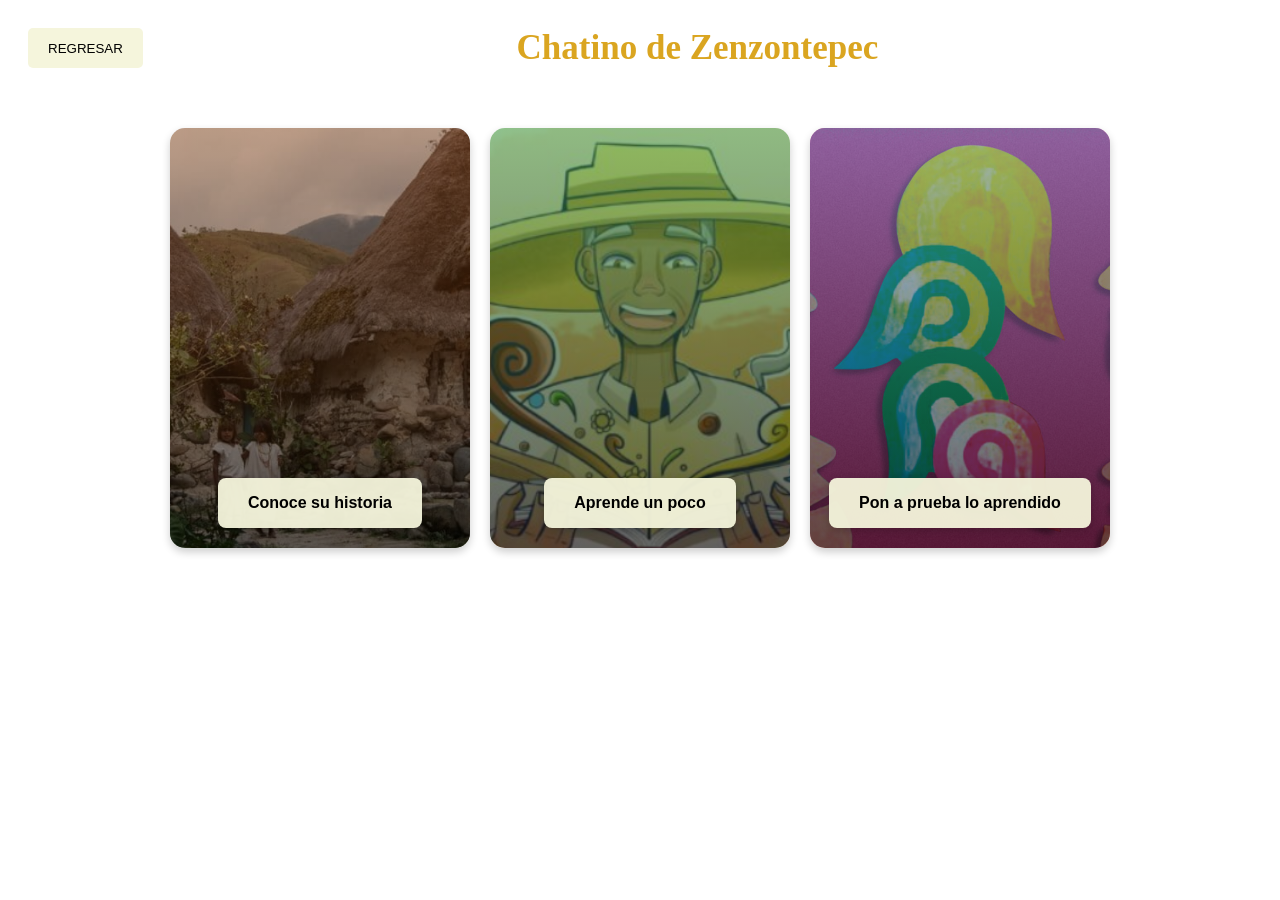
==== content.html @ 042bf03a "primer commit" ====
<!DOCTYPE html>
<html lang="en">
<head>
    <meta charset="UTF-8">
    <meta name="viewport" content="width=device-width, initial-scale=1.0">
    <link rel="stylesheet" href="styles/estilosContent.css">
    <script src="scripts/scriptContent.js" defer></script>
    <title>contenido</title>
</head>
<body>
    <span id="atras">
        <button id="btnAtras">REGRESAR</button>
        <h1>Chatino de Zenzontepec</h1>
    </span>
    <div id="contenedor1">
        <div>
            <button>Conoce su historia</button>
        </div>
        <div>
            <button>Aprende un poco</button>
        </div>
        <div>
            <button>Pon a prueba lo aprendido</button>
        </div>
    </div>
</body>
</html>
<!-- <button id="btnFrutas">Frutas</button>
        <button id="btnVerduras">Verduras</button>
        <button id="btnAnimales">Animales</button>
        <button id="btnPartesdelcuerpo">partes del cuerpo</button>
        <button id="btnPlantas">Plantas</button>-->
---- styles/estilosContent.css ----
h1 {
    text-align: center;
    color: goldenrod;
    font-size: 35px;
    margin: 0;
}

#atras {
    display: grid;
    grid-template-columns: auto 1fr auto;
    align-items: center;
    padding: 20px;
    gap: 10px;
}

#btnAtras {
    grid-column: 1;
    justify-self: start;
}

#atras h1 {
    grid-column: 2;
    justify-self: center;
}

/* Contenedor principal con el mismo estilo */
#contenedor1 {
    display: flex;
    justify-content: center;
    align-items: center;
    flex-wrap: wrap;
    gap: 20px;
    padding: 20px;
    margin: 20px auto;
    max-width: 1200px;
}

/* Estilos para los divs que contienen los botones */
#contenedor1 > div {
    position: relative;
    width: 300px;
    height: 400px;
    border-radius: 15px;
    overflow: hidden;
    box-shadow: 0 4px 8px rgba(0, 0, 0, 0.2);
    transition: transform 0.3s ease, box-shadow 0.3s ease;
    
    /* Imagen de fondo */
    background-size: cover;
    background-position: center;
    background-repeat: no-repeat;
    
    /* Alinear contenido abajo */
    display: flex;
    justify-content: center;
    align-items: flex-end;
    padding-bottom: 20px;
}

/* Overlay oscuro semitransparente */
#contenedor1 > div::before {
    content: '';
    position: absolute;
    top: 0;
    left: 0;
    width: 100%;
    height: 100%;
    background: rgba(0, 0, 0, 0.4);
    transition: background 0.3s ease;
    z-index: 1;
}

/* Efecto hover en el div */
#contenedor1 > div:hover {
    transform: translateY(-5px);
    box-shadow: 0 8px 16px rgba(0, 0, 0, 0.3);
}

#contenedor1 > div:hover::before {
    background: rgba(0, 0, 0, 0.2);
}

/* Imágenes específicas para cada sección */
#contenedor1 > div:nth-child(1) {
    background-image: url('../img/figura6.png');
}
#contenedor1 > div:nth-child(1)::before {
    background: linear-gradient(to bottom, rgba(139, 69, 19, 0.5), rgba(0, 0, 0, 0.6));
}

#contenedor1 > div:nth-child(2) {
    background-image: url('../img/figura7.png');
}
#contenedor1 > div:nth-child(2)::before {
    background: linear-gradient(to bottom, rgba(34, 139, 34, 0.5), rgba(0, 0, 0, 0.6));
}

#contenedor1 > div:nth-child(3) {
    background-image: url('../img/figura8.png');
}
#contenedor1 > div:nth-child(3)::before {
    background: linear-gradient(to bottom, rgba(70, 130, 180, 0.5), rgba(0, 0, 0, 0.6));
}

/* Botones dentro de los divs */
#contenedor1 button {
    position: relative;
    z-index: 2;
    width: auto;
    height: 50px;
    text-align: center;
    background-color: rgba(245, 245, 220, 0.95);
    border: none;
    border-radius: 8px;
    padding: 0 30px;
    cursor: pointer;
    font-size: 16px;
    font-weight: 600;
    transition: all 0.3s ease;
    box-shadow: 0 2px 8px rgba(0, 0, 0, 0.2);
}

#contenedor1 button:hover {
    background-color: goldenrod;
    color: white;
    transform: scale(1.05);
    box-shadow: 0 4px 12px rgba(218, 165, 32, 0.4);
}

/* Botones generales (como el de regresar) */
button {
    width: auto;
    height: 40px;
    text-align: center;
    background-color: beige;
    border: none;
    border-radius: 5px;
    padding: 0 20px;
    cursor: pointer;
    transition: background-color 0.3s ease;
}

button:hover {
    background-color: goldenrod;
    color: white;
}

/* Mensaje de contenido no disponible */
#mensaje-contenedor {
    display: flex;
    flex-direction: column;
    justify-content: center;
    align-items: center;
    height: 80vh;
    text-align: center;
}

#mensaje-contenedor h2 {
    color: goldenrod;
    font-size: 28px;
    margin-bottom: 30px;
    padding: 0 20px;
}

#btnRegresar {
    background-color: beige;
    color: black;
    font-size: 18px;
    padding: 12px 30px;
}

#btnRegresar:hover {
    background-color: #d4a017;
    color: white;
}

/* Responsive */
@media (max-width: 768px) {
    #contenedor1 > div {
        width: 250px;
        height: 300px;
    }
    
    #contenedor1 button {
        font-size: 14px;
        padding: 0 20px;
    }
}
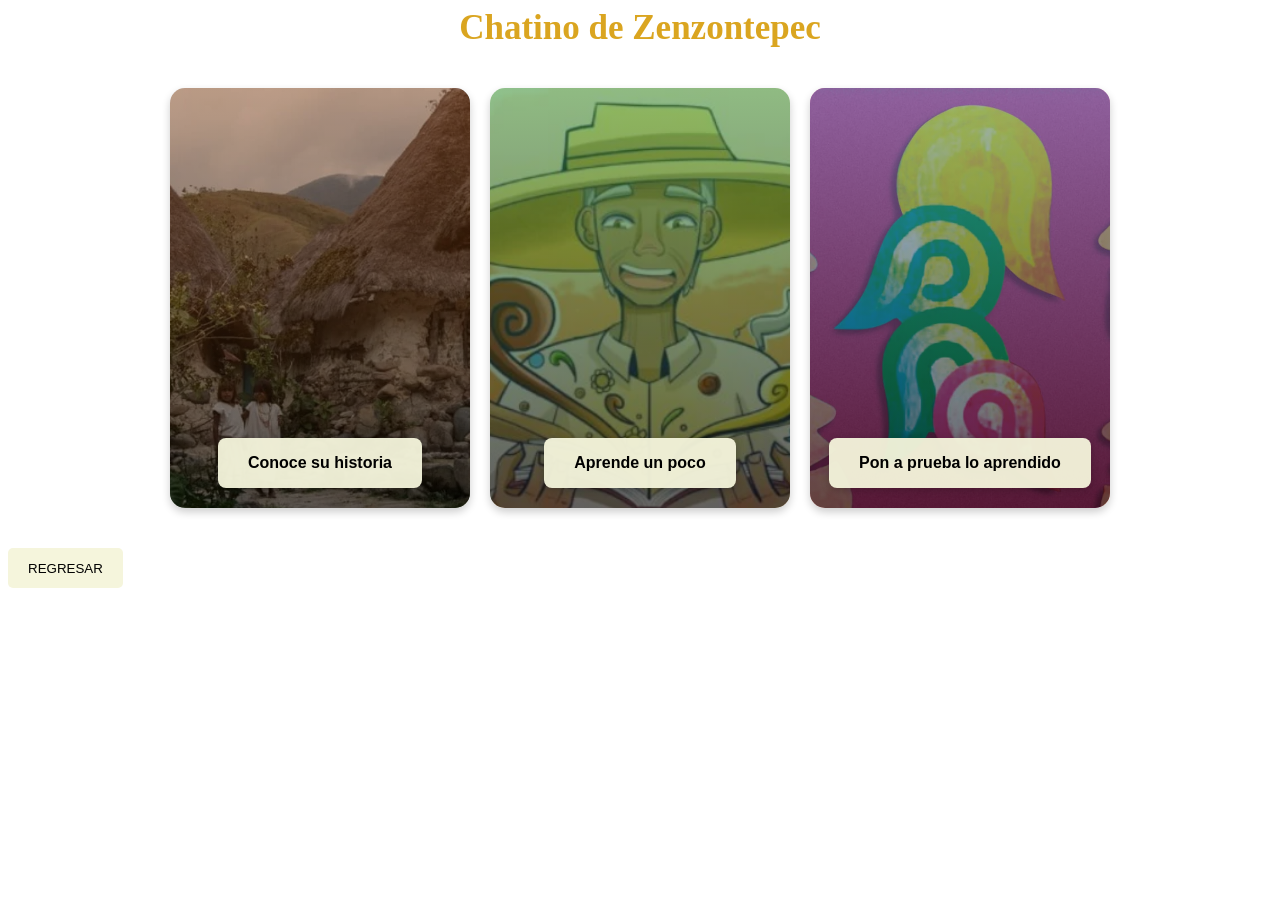
==== commit 904c3d33: "ajustes generales" ====
--- a/content.html
+++ b/content.html
@@ -8,10 +8,7 @@
     <title>contenido</title>
 </head>
 <body>
-    <span id="atras">
-        <button id="btnAtras">REGRESAR</button>
-        <h1>Chatino de Zenzontepec</h1>
-    </span>
+    <h1>Chatino de Zenzontepec</h1>
     <div id="contenedor1">
         <div>
             <button>Conoce su historia</button>
@@ -23,10 +20,6 @@
             <button>Pon a prueba lo aprendido</button>
         </div>
     </div>
+    <button id="btnAtras">REGRESAR</button>
 </body>
-</html>
-<!-- <button id="btnFrutas">Frutas</button>
-        <button id="btnVerduras">Verduras</button>
-        <button id="btnAnimales">Animales</button>
-        <button id="btnPartesdelcuerpo">partes del cuerpo</button>
-        <button id="btnPlantas">Plantas</button>-->+</html>
--- a/styles/estilosContent.css
+++ b/styles/estilosContent.css
@@ -5,25 +5,7 @@
     margin: 0;
 }
 
-#atras {
-    display: grid;
-    grid-template-columns: auto 1fr auto;
-    align-items: center;
-    padding: 20px;
-    gap: 10px;
-}
-
-#btnAtras {
-    grid-column: 1;
-    justify-self: start;
-}
-
-#atras h1 {
-    grid-column: 2;
-    justify-self: center;
-}
-
-/* Contenedor principal con el mismo estilo */
+/* Contenedor principal */
 #contenedor1 {
     display: flex;
     justify-content: center;
@@ -44,13 +26,11 @@
     overflow: hidden;
     box-shadow: 0 4px 8px rgba(0, 0, 0, 0.2);
     transition: transform 0.3s ease, box-shadow 0.3s ease;
-    
-    /* Imagen de fondo */
+
     background-size: cover;
     background-position: center;
     background-repeat: no-repeat;
-    
-    /* Alinear contenido abajo */
+
     display: flex;
     justify-content: center;
     align-items: flex-end;
@@ -82,21 +62,21 @@
 
 /* Imágenes específicas para cada sección */
 #contenedor1 > div:nth-child(1) {
-    background-image: url('../img/figura6.png');
+    background-image: url('../img/figura6.webp');
 }
 #contenedor1 > div:nth-child(1)::before {
     background: linear-gradient(to bottom, rgba(139, 69, 19, 0.5), rgba(0, 0, 0, 0.6));
 }
 
 #contenedor1 > div:nth-child(2) {
-    background-image: url('../img/figura7.png');
+    background-image: url('../img/figura7.webp');
 }
 #contenedor1 > div:nth-child(2)::before {
     background: linear-gradient(to bottom, rgba(34, 139, 34, 0.5), rgba(0, 0, 0, 0.6));
 }
 
 #contenedor1 > div:nth-child(3) {
-    background-image: url('../img/figura8.png');
+    background-image: url('../img/figura8.webp');
 }
 #contenedor1 > div:nth-child(3)::before {
     background: linear-gradient(to bottom, rgba(70, 130, 180, 0.5), rgba(0, 0, 0, 0.6));
@@ -127,7 +107,7 @@
     box-shadow: 0 4px 12px rgba(218, 165, 32, 0.4);
 }
 
-/* Botones generales (como el de regresar) */
+/* Botón general (regresar) */
 button {
     width: auto;
     height: 40px;
@@ -145,42 +125,13 @@
     color: white;
 }
 
-/* Mensaje de contenido no disponible */
-#mensaje-contenedor {
-    display: flex;
-    flex-direction: column;
-    justify-content: center;
-    align-items: center;
-    height: 80vh;
-    text-align: center;
-}
-
-#mensaje-contenedor h2 {
-    color: goldenrod;
-    font-size: 28px;
-    margin-bottom: 30px;
-    padding: 0 20px;
-}
-
-#btnRegresar {
-    background-color: beige;
-    color: black;
-    font-size: 18px;
-    padding: 12px 30px;
-}
-
-#btnRegresar:hover {
-    background-color: #d4a017;
-    color: white;
-}
-
 /* Responsive */
 @media (max-width: 768px) {
     #contenedor1 > div {
         width: 250px;
         height: 300px;
     }
-    
+
     #contenedor1 button {
         font-size: 14px;
         padding: 0 20px;
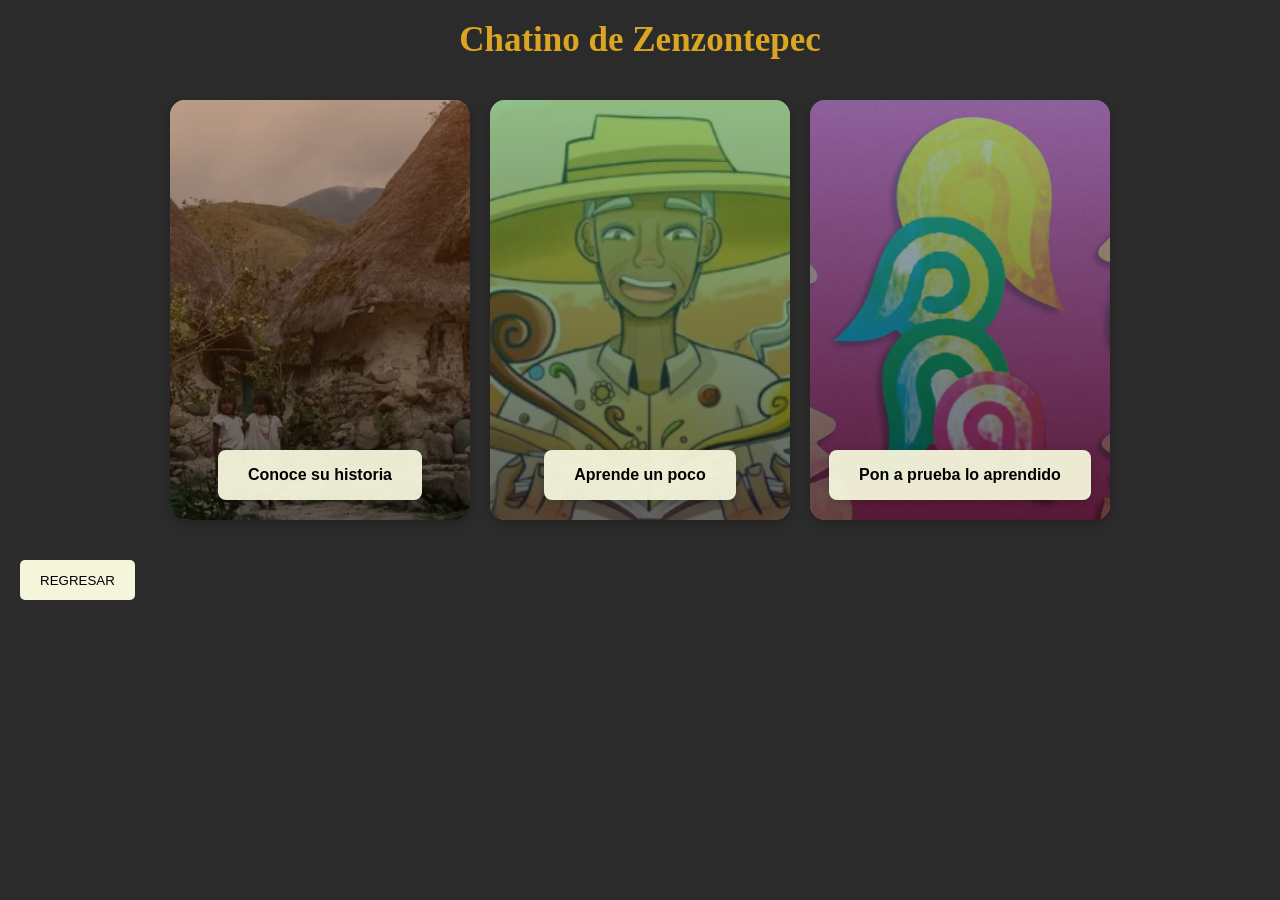
==== commit b381be68: "Primera carga de datos" ====
--- a/content.html
+++ b/content.html
@@ -11,13 +11,13 @@
     <h1>Chatino de Zenzontepec</h1>
     <div id="contenedor1">
         <div>
-            <button>Conoce su historia</button>
+            <button id="btnhistoria">Conoce su historia</button>
         </div>
         <div>
-            <button>Aprende un poco</button>
+            <button id="btnaprende">Aprende un poco</button>
         </div>
         <div>
-            <button>Pon a prueba lo aprendido</button>
+            <button id="btnjuegos">Pon a prueba lo aprendido</button>
         </div>
     </div>
     <button id="btnAtras">REGRESAR</button>
--- a/styles/estilosContent.css
+++ b/styles/estilosContent.css
@@ -1,3 +1,11 @@
+body {
+    background-color: #2b2b2b;
+    color: #e0e0e0;
+    font-family: Georgia, 'Times New Roman', serif;
+    margin: 0;
+    padding: 20px;
+}
+
 h1 {
     text-align: center;
     color: goldenrod;
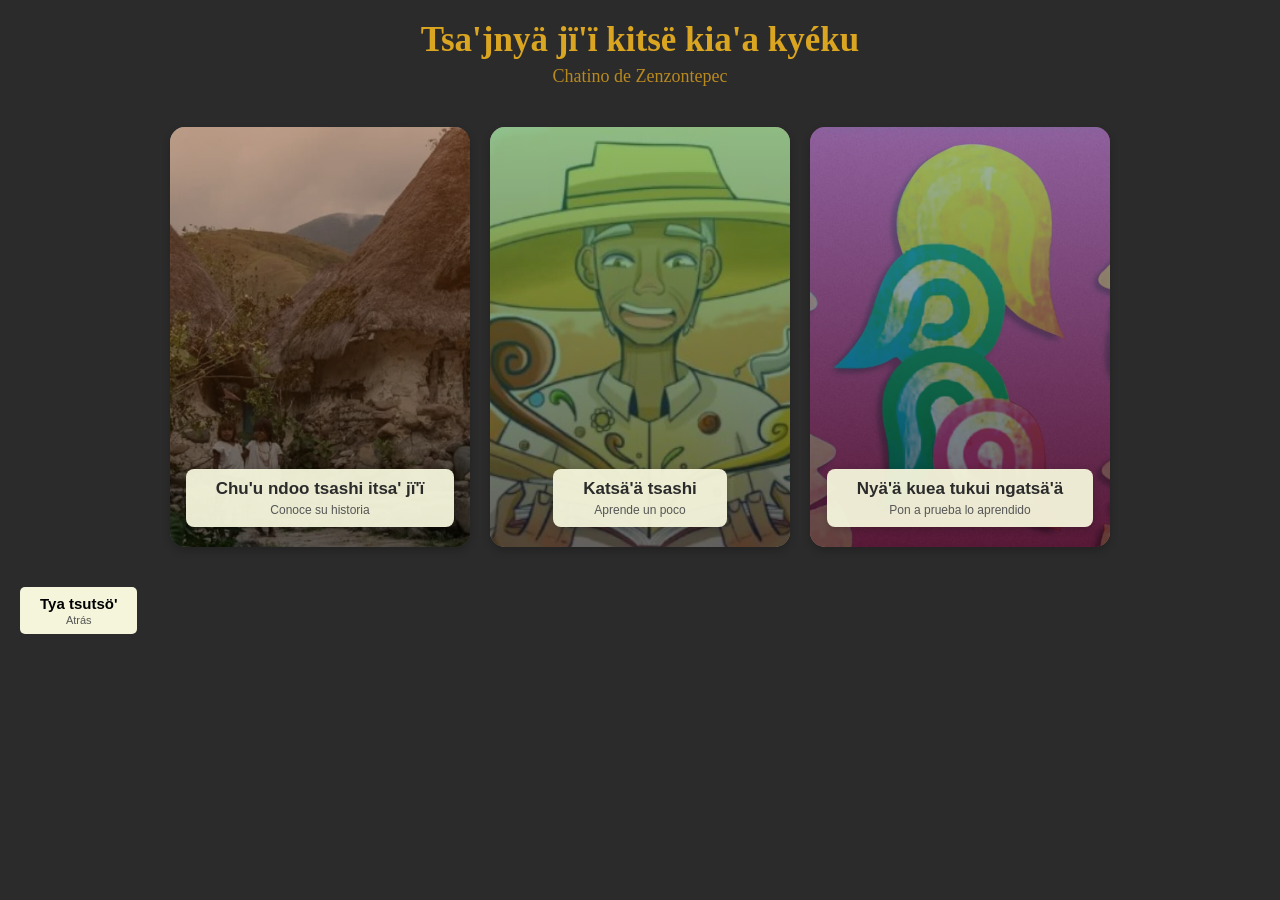
==== commit 51b2ba23: "Estilos y doble lenguaje en toda la página" ====
--- a/content.html
+++ b/content.html
@@ -8,18 +8,33 @@
     <title>contenido</title>
 </head>
 <body>
-    <h1>Chatino de Zenzontepec</h1>
+    <h1>
+        <span class="titulo-chatino">Tsa'jnyä jï'ï kitsë kia'a kyéku</span>
+        <span class="titulo-espanol">Chatino de Zenzontepec</span>
+    </h1>
     <div id="contenedor1">
         <div>
-            <button id="btnhistoria">Conoce su historia</button>
+            <button id="btnhistoria">
+                <span class="nombre-chatino">Chu'u ndoo tsashi itsa' jï'ï</span>
+                <span class="nombre-espanol">Conoce su historia</span>
+            </button>
         </div>
         <div>
-            <button id="btnaprende">Aprende un poco</button>
+            <button id="btnaprende">
+                <span class="nombre-chatino">Katsä'ä tsashi</span>
+                <span class="nombre-espanol">Aprende un poco</span>
+            </button>
         </div>
         <div>
-            <button id="btnjuegos">Pon a prueba lo aprendido</button>
+            <button id="btnjuegos">
+                <span class="nombre-chatino">Nyä'ä kuea tukui ngatsä'ä</span>
+                <span class="nombre-espanol">Pon a prueba lo aprendido</span>
+            </button>
         </div>
     </div>
-    <button id="btnAtras">REGRESAR</button>
+    <button id="btnAtras">
+        <span class="nombre-chatino-regresar">Tya tsutsö'</span>
+        <span class="nombre-espanol-regresar">Atrás</span>
+    </button>
 </body>
 </html>
--- a/styles/estilosContent.css
+++ b/styles/estilosContent.css
@@ -5,12 +5,26 @@
     margin: 0;
     padding: 20px;
 }
-
+/* encabezados */
 h1 {
-    text-align: center;
+    text-align: justify;
     color: goldenrod;
+    margin: 0;
+
+    display: flex;
+    flex-direction: column;
+    align-items: center;
+    gap: 6px;
+}
+
+.titulo-chatino {
     font-size: 35px;
-    margin: 0;
+}
+
+.titulo-espanol {
+    font-size: 18px;
+    font-weight: 400;
+    color: #b8891f;
 }
 
 /* Contenedor principal */
@@ -95,17 +109,21 @@
     position: relative;
     z-index: 2;
     width: auto;
-    height: 50px;
+    min-height: 50px;
     text-align: center;
     background-color: rgba(245, 245, 220, 0.95);
     border: none;
     border-radius: 8px;
-    padding: 0 30px;
+    padding: 10px 30px;
     cursor: pointer;
-    font-size: 16px;
     font-weight: 600;
     transition: all 0.3s ease;
     box-shadow: 0 2px 8px rgba(0, 0, 0, 0.2);
+
+    display: flex;
+    flex-direction: column;
+    align-items: center;
+    gap: 4px;
 }
 
 #contenedor1 button:hover {
@@ -113,23 +131,59 @@
     color: white;
     transform: scale(1.05);
     box-shadow: 0 4px 12px rgba(218, 165, 32, 0.4);
+}
+
+.nombre-chatino {
+    font-size: 17px;
+    color: #2b2b2b;
+}
+
+.nombre-espanol {
+    font-size: 12px;
+    font-weight: 400;
+    color: #555;
+}
+
+#contenedor1 button:hover .nombre-espanol {
+    color: white;
 }
 
 /* Botón general (regresar) */
 button {
     width: auto;
-    height: 40px;
+    height: auto;
+    min-height: 40px;
     text-align: center;
     background-color: beige;
     border: none;
     border-radius: 5px;
-    padding: 0 20px;
+    padding: 8px 20px;
     cursor: pointer;
     transition: background-color 0.3s ease;
+
+    display: flex;
+    flex-direction: column;
+    align-items: center;
+    gap: 2px;
 }
 
 button:hover {
     background-color: goldenrod;
+    color: white;
+}
+
+.nombre-chatino-regresar {
+    font-size: 15px;
+    font-weight: 600;
+}
+
+.nombre-espanol-regresar {
+    font-size: 11px;
+    font-weight: 400;
+    color: #555;
+}
+
+button:hover .nombre-espanol-regresar {
     color: white;
 }
 
@@ -140,8 +194,11 @@
         height: 300px;
     }
 
-    #contenedor1 button {
-        font-size: 14px;
-        padding: 0 20px;
+    .nombre-chatino {
+        font-size: 15px;
+    }
+
+    .nombre-espanol {
+        font-size: 11px;
     }
 }
